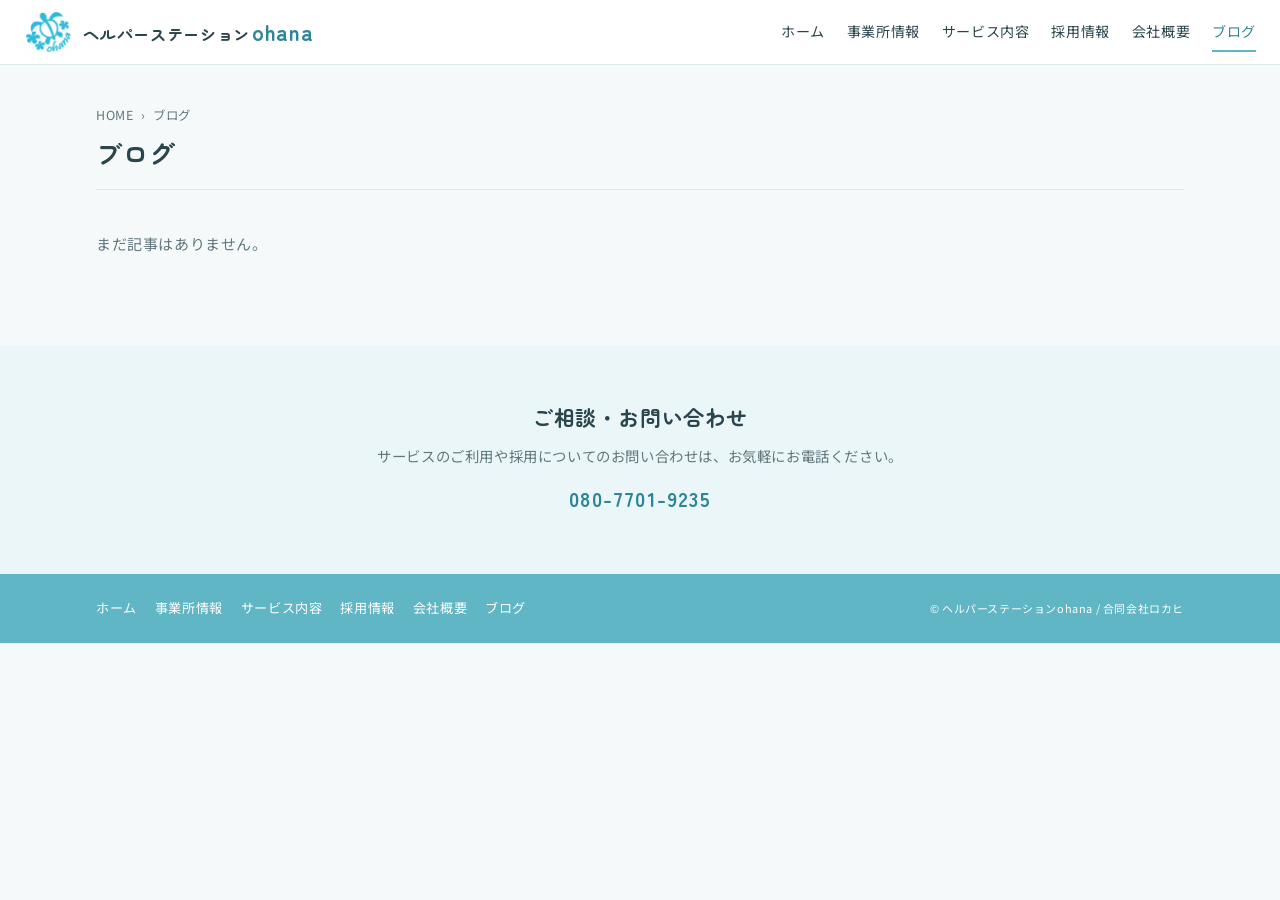
==== blog.html @ 6bb858a5 "Add blog pages generated from microCMS (up to 10 photos per post, selectable cover photo) Co-Authore" ====
<!doctype html>
<html lang="ja">
<head>
<meta charset="utf-8">
<meta name="viewport" content="width=device-width, initial-scale=1, viewport-fit=cover">
<title>ブログ｜ヘルパーステーションohana</title>
<meta name="description" content="ヘルパーステーションohanaの日々の様子をお届けします。">
<meta property="og:type" content="article">
<meta property="og:site_name" content="ヘルパーステーションohana">
<meta property="og:title" content="ブログ｜ヘルパーステーションohana">
<meta property="og:description" content="ヘルパーステーションohanaの日々の様子をお届けします。">
<meta property="og:image" content="https://lokahi-care.com/assets/img/hero.jpg">
<link rel="icon" href="assets/img/favicon.png" type="image/png">
<link rel="apple-touch-icon" href="assets/img/apple-touch-icon.png">
<link rel="preconnect" href="https://fonts.googleapis.com">
<link rel="preconnect" href="https://fonts.gstatic.com" crossorigin>
<link rel="stylesheet" href="https://fonts.googleapis.com/css2?family=Zen+Maru+Gothic:wght@500;700&family=Noto+Sans+JP:wght@400;500;700&display=swap">
<link rel="stylesheet" href="assets/css/style.css">
</head>
<body>
<header class="site-header">
  <div class="wrap">
    <a class="brand" href="index.html"><img src="assets/img/logo.png" alt="" width="50" height="45"><span class="brand-name">ヘルパーステーション<b>ohana</b></span></a>
    <button class="menu-btn" id="menuBtn" type="button" aria-expanded="false" aria-controls="gnav">メニュー</button>
    <nav class="gnav" id="gnav" aria-label="メインメニュー">
      <a href="index.html">ホーム</a>
      <a href="office.html">事業所情報</a>
      <a href="service.html">サービス内容</a>
      <a href="recruit.html">採用情報</a>
      <a href="company.html">会社概要</a>
      <a href="blog.html" aria-current="page">ブログ</a>
    </nav>
  </div>
</header>

<main>
  <div class="wrap">
    <div class="page-head"><p class="crumb"><a href="index.html">HOME</a><span aria-hidden="true">›</span>ブログ</p><h1>ブログ</h1></div>
    <div class="sub">
    <p class="blog-empty">まだ記事はありません。</p>
    </div>
  </div>
</main>

<section class="contact-band">
  <div class="wrap">
    <h2>ご相談・お問い合わせ</h2>
    <p>サービスのご利用や採用についてのお問い合わせは、お気軽にお電話ください。</p>
    <span class="tel">080-7701-9235</span>
  </div>
</section>

<footer class="site-footer">
  <div class="wrap">
    <nav aria-label="フッターメニュー">
      <a href="index.html">ホーム</a><a href="office.html">事業所情報</a><a href="service.html">サービス内容</a><a href="recruit.html">採用情報</a><a href="company.html">会社概要</a><a href="blog.html">ブログ</a>
    </nav>
    <small>© ヘルパーステーションohana / 合同会社ロカヒ</small>
  </div>
</footer>

<script src="assets/js/main.js"></script>
</body>
</html>
---- assets/css/style.css ----
/* ヘルパーステーションohana サイト共通スタイル */
/* Layout: WordPress版と同じ6ページ構成(ホーム/事業所情報/サービス内容/採用情報/会社概要/ブログ)。上部ナビで切替、トップは水平線の海。ダークモードでも明るいまま */
:root{
  color-scheme:light;
  --bg:#f6f9fa;
  --paper:#ffffff;
  --ink:#2a454c;
  --muted:#62777d;
  --line:#dde9ec;
  --brand:#60B6C5;
  --brand-soft:#eaf6f8;
  --deep:#2f8597;
  --todo:#c0612b;
  --display:"Zen Maru Gothic","Hiragino Maru Gothic ProN","Noto Sans JP",sans-serif;
  --body:"Noto Sans JP","Hiragino Sans","Yu Gothic",sans-serif;
}
*{box-sizing:border-box}
body{margin:0;background:var(--bg);color:var(--ink);font-family:var(--body);line-height:1.9;letter-spacing:.04em;font-size:15px}
body::before{content:"";position:fixed;inset:0 0 auto;height:env(safe-area-inset-top,0px);z-index:30;background:var(--paper)}
h1,h2,h3{margin:0;font-family:var(--display);line-height:1.45;text-wrap:balance;font-weight:700}
p{margin:0}
a{color:var(--deep)}
.wrap{max-width:1120px;margin:0 auto;padding-left:max(16px,env(safe-area-inset-left,0px));padding-right:max(16px,env(safe-area-inset-right,0px))}
.narrow{max-width:960px;margin-inline:auto}

/* header */
.site-header{position:sticky;top:env(safe-area-inset-top,0px);z-index:20;background:var(--paper);box-shadow:0 1px 0 var(--line)}
.site-header .wrap{max-width:none;padding-left:max(24px,env(safe-area-inset-left,0px));padding-right:max(24px,env(safe-area-inset-right,0px));display:flex;align-items:center;justify-content:space-between;gap:12px;min-height:64px}
.brand{display:flex;align-items:center;gap:10px;text-decoration:none;color:var(--ink);min-width:0}
.brand img{height:44px;width:auto;flex:none}
.brand-name{font-family:var(--display);font-weight:700;font-size:1.02rem;color:var(--ink);letter-spacing:.04em;line-height:1.3}
.brand-name b{color:var(--deep);font-size:1.3em;margin-left:.1em}
@media (max-width:400px){.brand-name{font-size:.86rem}.brand img{height:36px}}
.gnav{display:flex;gap:4px 22px;flex-wrap:wrap;justify-content:flex-end}
.gnav a{color:var(--ink);text-decoration:none;font-size:.88rem;padding:6px 0;border-bottom:2px solid transparent}
.gnav a[aria-current="page"]{color:var(--deep);border-bottom-color:var(--brand)}
.gnav a:hover{color:var(--deep)}
.menu-btn{display:none;font:inherit;font-size:.85rem;background:var(--brand-soft);color:var(--deep);border:0;border-radius:999px;padding:.35em 1.1em;cursor:pointer}
@media (max-width:820px){
  .menu-btn{display:block}
  .gnav{display:none;position:absolute;left:0;right:0;top:100%;background:var(--paper);flex-direction:column;gap:0;padding:8px max(16px,env(safe-area-inset-right,0px)) 14px max(16px,env(safe-area-inset-left,0px));box-shadow:0 8px 16px rgba(42,69,76,.08)}
  .gnav.open{display:flex}
  .gnav a{padding:10px 0;border-bottom:1px solid var(--line)}
  .gnav a[aria-current="page"]{border-bottom-color:var(--line);font-weight:700}
}
a:focus-visible,button:focus-visible,input:focus-visible{outline:3px solid var(--deep);outline-offset:2px;border-radius:4px}

/* hero (top) */
.hero{position:relative;height:clamp(440px,52vw,720px);background:url(../img/hero-beach-plumeria.jpg) 100% 50%/cover;overflow:hidden}
.hero::before{content:"";position:absolute;inset:0;background:linear-gradient(180deg,rgba(255,255,255,.55) 0%,rgba(255,255,255,.32) 45%,rgba(255,255,255,.05) 100%)}
.hero-copy{position:relative;text-align:center;display:grid;justify-items:center;gap:14px;padding-top:clamp(48px,7vw,96px)}
.eyebrow{font-size:.82rem;letter-spacing:.2em;color:var(--deep);font-weight:700}
.hero h1{font-size:clamp(1.6rem,3.8vw,2.7rem);color:var(--ink);display:grid;gap:.35em}
.hero h1 .h1-b{font-size:.62em;line-height:1.6}
.hero h1 br.sp{display:none}
.hero-copy .btn{margin-top:clamp(18px,3.4vw,44px)}
.hero .btn{background:#fff;color:#2f8597;box-shadow:0 6px 18px rgba(0,40,50,.35)}.hero .btn:hover{background:#eaf6f8;color:#256f7e}
.hero::before{background:none}
.hero h1{color:#fff;text-shadow:0 2px 4px rgba(10,40,50,.55),0 0 18px rgba(10,50,60,.45)}
@media (max-width:560px){.hero h1 br.sp{display:inline}.hero{background-position:22% 50%}}
.hero .lead{font-size:clamp(.88rem,1.4vw,1rem)}
.btn{display:inline-block;background:var(--brand);color:#fff;font-weight:700;text-decoration:none;padding:.75em 2.2em;border-radius:999px;box-shadow:0 4px 14px rgba(47,133,151,.25);font-size:.92rem}
.btn:hover{background:var(--deep)}

.quick{margin-top:-44px;position:relative;z-index:2}
.quick ul{list-style:none;margin:0;padding:0;display:grid;grid-template-columns:repeat(4,1fr);gap:10px}
.quick a{display:grid;gap:2px;background:var(--paper);border:1px solid var(--line);border-radius:12px;padding:16px 18px;text-decoration:none;color:var(--ink);box-shadow:0 6px 18px rgba(42,69,76,.06);height:100%}
.quick a b{font-family:var(--display);font-size:1.05rem;color:var(--deep)}
.quick a span{font-size:.78rem;color:var(--muted);line-height:1.6}
.quick a:hover{border-color:var(--brand)}
@media (max-width:900px){.quick ul{grid-template-columns:repeat(2,1fr)}}
@media (max-width:560px){.quick a{padding:14px 12px}.quick a span{letter-spacing:0;font-size:.74rem}}

.home-intro{padding-block:72px 24px;display:grid;gap:22px;text-align:center;justify-items:center}
.home-intro h2{font-size:clamp(1.3rem,2.6vw,1.7rem)}
.home-intro .about{max-width:46em;color:var(--muted)}
.svc-grid{list-style:none;margin:0;padding:0;display:grid;grid-template-columns:repeat(4,1fr);gap:14px;padding-block:24px 80px}
.svc-grid a{display:grid;gap:6px;background:var(--brand-soft);border-radius:12px;padding:20px;text-decoration:none;color:var(--ink);height:100%}
.svc-grid b{font-family:var(--display);font-size:1.1rem;color:var(--deep)}
.svc-grid span{font-size:.84rem;color:var(--muted);line-height:1.7}
@media (max-width:900px){.svc-grid{grid-template-columns:repeat(2,1fr)}}
@media (max-width:480px){.svc-grid{grid-template-columns:1fr}}

/* sub pages */
.page-head{padding-block:40px 18px;border-bottom:1px solid var(--line);margin-bottom:40px;display:grid;gap:6px}
.crumb{font-size:.78rem;color:var(--muted);display:flex;gap:.6em;align-items:center}
.crumb a{color:var(--muted);text-decoration:none}
.page-head h1{font-size:1.6rem}
.sub{padding-bottom:88px}

.info{width:100%;border-collapse:collapse;background:var(--paper);border-radius:12px;overflow:hidden;box-shadow:0 0 0 1px var(--line)}
.info th,.info td{text-align:left;vertical-align:top;padding:16px 20px;border-bottom:1px solid var(--line);font-size:.93rem}
.info tr:last-child th,.info tr:last-child td{border-bottom:0}
.info th{width:11em;font-weight:700;background:var(--brand-soft);color:var(--deep);white-space:nowrap}
.info td{font-variant-numeric:tabular-nums}
.info dl{margin:0;display:grid;grid-template-columns:auto 1fr;gap:2px 1.2em}
.info dd{margin:0}
@media (max-width:600px){.info th,.info td{display:block;width:auto}.info th{padding:10px 20px;border-bottom:0}.info td{padding:14px 20px}}
.todo{color:var(--todo);font-size:.82rem;background:color-mix(in srgb,var(--todo) 9%,transparent);padding:1px 8px;border-radius:999px;margin-left:.4em;white-space:nowrap}
.table-scroll{overflow-x:auto}

.svc-tabs{display:grid;grid-template-columns:repeat(4,1fr);gap:10px;margin-bottom:40px}
.svc-tabs a{display:block;text-align:center;text-decoration:none;font:inherit;font-weight:700;background:var(--brand);color:#fff;border:0;border-radius:8px;padding:14px 8px;cursor:pointer;font-family:var(--display);font-size:1rem}
.svc-tabs a:hover{background:var(--deep)}
@media (max-width:640px){.svc-tabs{grid-template-columns:repeat(2,1fr)}}
.svc-card{background:var(--brand-soft);border-radius:16px;padding:clamp(24px,5vw,56px);display:grid;gap:18px;scroll-margin-top:90px}
.svc-list{display:grid;gap:28px}
.svc-card h2{font-size:clamp(1.4rem,3vw,1.9rem);color:var(--deep);padding-left:18px;border-left:5px solid var(--brand)}
.svc-card p{max-width:46em}

.recruit-lead{display:grid;gap:10px;margin-bottom:32px}
.recruit-lead h2{font-size:1.3rem}
.recruit-lead p{color:var(--muted)}
.tel{font-family:var(--display);font-size:1.25rem;font-weight:700;color:var(--deep);letter-spacing:.06em;user-select:all}

.contact-band{background:var(--brand-soft)}
.contact-band .wrap{padding-block:56px;display:grid;gap:10px;justify-items:center;text-align:center}
.contact-band h2{font-size:1.3rem}
.contact-band p{color:var(--muted);font-size:.9rem}

.site-footer{background:var(--brand);color:#fff}
.site-footer .wrap{padding-block:22px;display:flex;flex-wrap:wrap;gap:8px 24px;justify-content:space-between;align-items:center;font-size:.82rem}
.site-footer nav{display:flex;flex-wrap:wrap;gap:4px 18px}
.site-footer a{color:#fff;text-decoration:none}
.site-footer a:hover{text-decoration:underline}

.menu-btn{white-space:nowrap;flex:none}
@media (max-width:480px){.site-header .wrap{padding-left:max(14px,env(safe-area-inset-left,0px));padding-right:max(14px,env(safe-area-inset-right,0px))}.brand{gap:8px}.brand img{height:34px}.brand-name{font-size:.8rem;white-space:nowrap}}
@media (prefers-reduced-motion:no-preference){html{scroll-behavior:smooth}}

/* blog */
.blog-list{list-style:none;margin:0;padding:0;display:grid;grid-template-columns:repeat(3,1fr);gap:20px}
@media (max-width:900px){.blog-list{grid-template-columns:repeat(2,1fr)}}
@media (max-width:560px){.blog-list{grid-template-columns:1fr}}
.blog-card{display:grid;gap:8px;align-content:start;background:var(--paper);border:1px solid var(--line);border-radius:12px;overflow:hidden;text-decoration:none;color:var(--ink);height:100%;padding-bottom:16px}
.blog-card:hover{border-color:var(--brand)}
.blog-card>*:not(.blog-thumb){padding-inline:16px}
.blog-card b{font-family:var(--display);font-size:1.05rem;color:var(--deep);line-height:1.5}
.blog-thumb{display:block;aspect-ratio:3/2;background:var(--brand-soft)}
.blog-thumb img{width:100%;height:100%;object-fit:cover;display:block}
.blog-meta{font-size:.8rem;color:var(--muted);display:flex;gap:1em;flex-wrap:wrap}
.blog-excerpt{font-size:.84rem;color:var(--muted);line-height:1.7}
.blog-empty{color:var(--muted)}
.blog-article{display:grid;gap:24px}
.blog-cover{width:100%;max-height:560px;object-fit:cover;border-radius:12px;display:block}
.blog-body{display:grid;gap:1em;line-height:1.95}
.blog-body p{margin:0}
.blog-gallery{list-style:none;margin:0;padding:0;display:grid;grid-template-columns:repeat(auto-fill,minmax(150px,1fr));gap:8px}
.blog-gallery img{width:100%;aspect-ratio:1;object-fit:cover;border-radius:8px;display:block}
.blog-back a{color:var(--deep)}
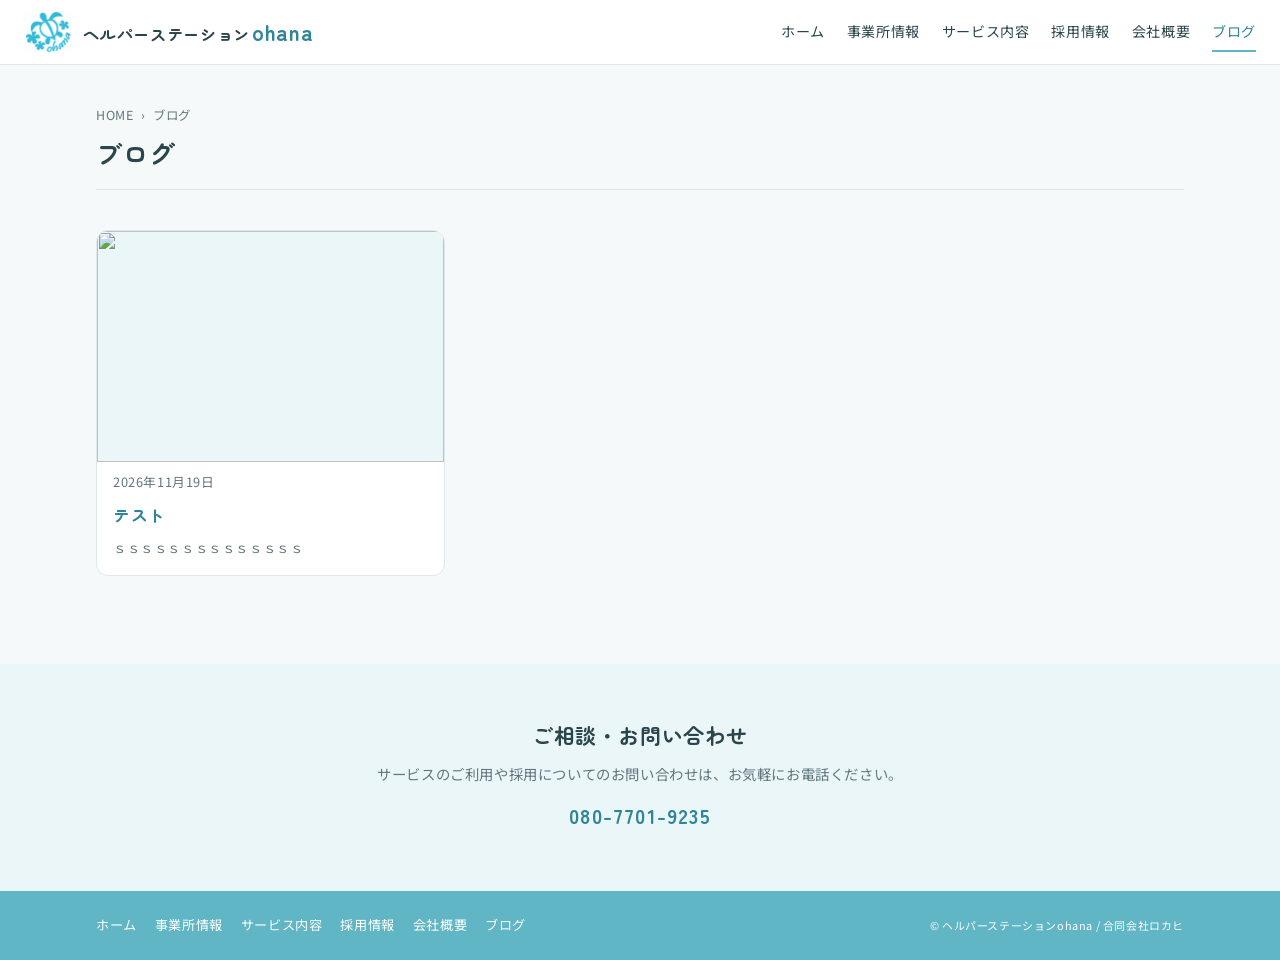
==== commit 8739d7b4: "ブログを更新" ====
--- a/blog.html
+++ b/blog.html
@@ -37,7 +37,14 @@
   <div class="wrap">
     <div class="page-head"><p class="crumb"><a href="index.html">HOME</a><span aria-hidden="true">›</span>ブログ</p><h1>ブログ</h1></div>
     <div class="sub">
-    <p class="blog-empty">まだ記事はありません。</p>
+    <ul class="blog-list">
+      <li><a class="blog-card" href="blog/usyxu2m5tg.html">
+        <span class="blog-thumb"><img src="https://images.microcms-assets.io/assets/d6b6160f94a547fc9af46f6242902df0/90be990578994e778c3809dfa8909b19/%E3%82%B9%E3%82%AF%E3%83%AA%E3%83%BC%E3%83%B3%E3%82%B7%E3%83%A7%E3%83%83%E3%83%88%202026-11-19%20173145.png?w=640&fm=webp&q=80" alt="" loading="lazy"></span>
+        <span class="blog-meta"><time datetime="2026-11-19T08:32:08.709Z">2026年11月19日</time></span>
+        <b>テスト</b>
+        <span class="blog-excerpt">ｓｓｓｓｓｓｓｓｓｓｓｓｓｓ</span>
+      </a></li>
+    </ul>
     </div>
   </div>
 </main>
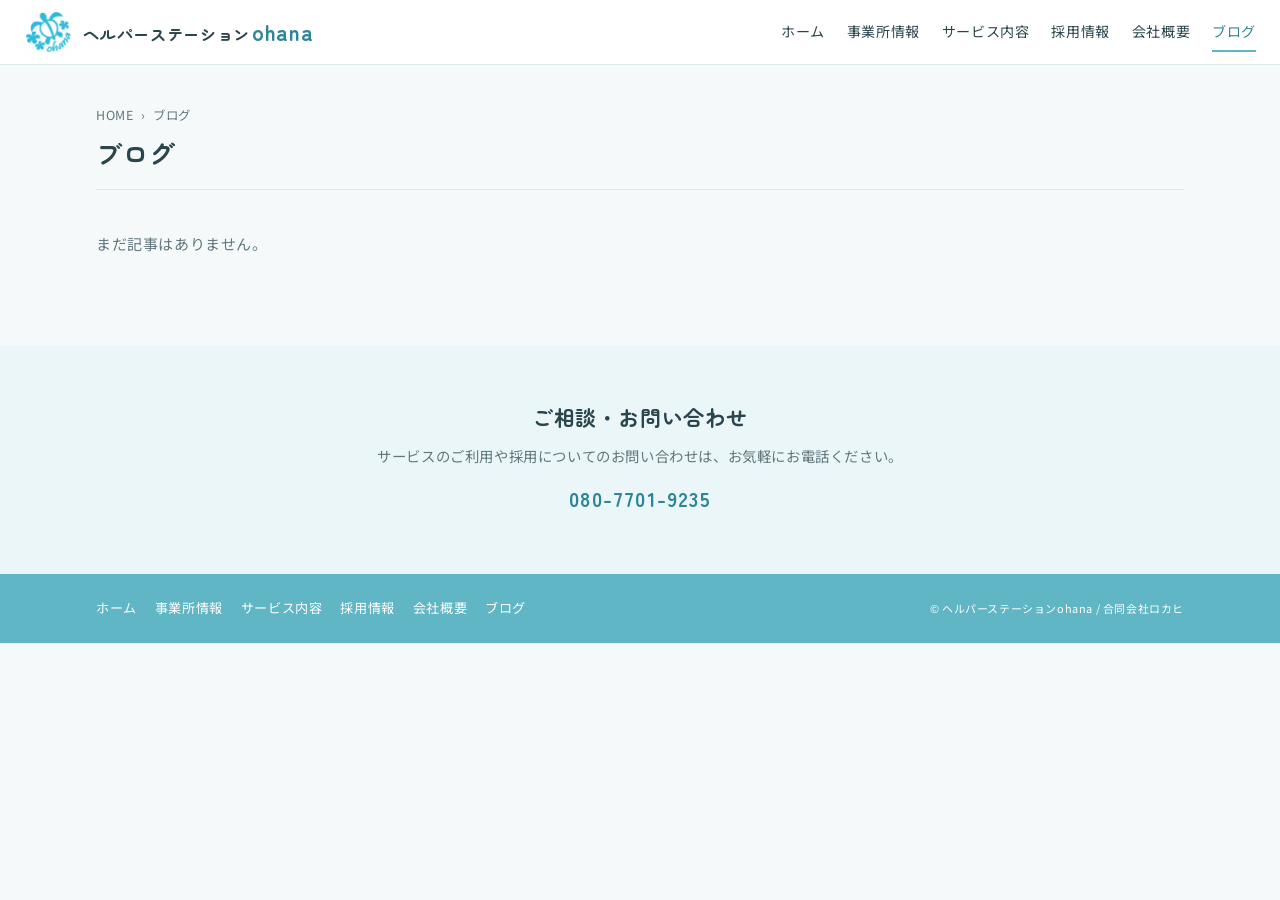
==== commit c1d1fb4b: "ブログを更新" ====
--- a/blog.html
+++ b/blog.html
@@ -37,14 +37,7 @@
   <div class="wrap">
     <div class="page-head"><p class="crumb"><a href="index.html">HOME</a><span aria-hidden="true">›</span>ブログ</p><h1>ブログ</h1></div>
     <div class="sub">
-    <ul class="blog-list">
-      <li><a class="blog-card" href="blog/usyxu2m5tg.html">
-        <span class="blog-thumb"><img src="https://images.microcms-assets.io/assets/d6b6160f94a547fc9af46f6242902df0/90be990578994e778c3809dfa8909b19/%E3%82%B9%E3%82%AF%E3%83%AA%E3%83%BC%E3%83%B3%E3%82%B7%E3%83%A7%E3%83%83%E3%83%88%202026-11-19%20173145.png?w=640&fm=webp&q=80" alt="" loading="lazy"></span>
-        <span class="blog-meta"><time datetime="2026-11-19T08:32:08.709Z">2026年11月19日</time></span>
-        <b>テスト</b>
-        <span class="blog-excerpt">ｓｓｓｓｓｓｓｓｓｓｓｓｓｓ</span>
-      </a></li>
-    </ul>
+    <p class="blog-empty">まだ記事はありません。</p>
     </div>
   </div>
 </main>
